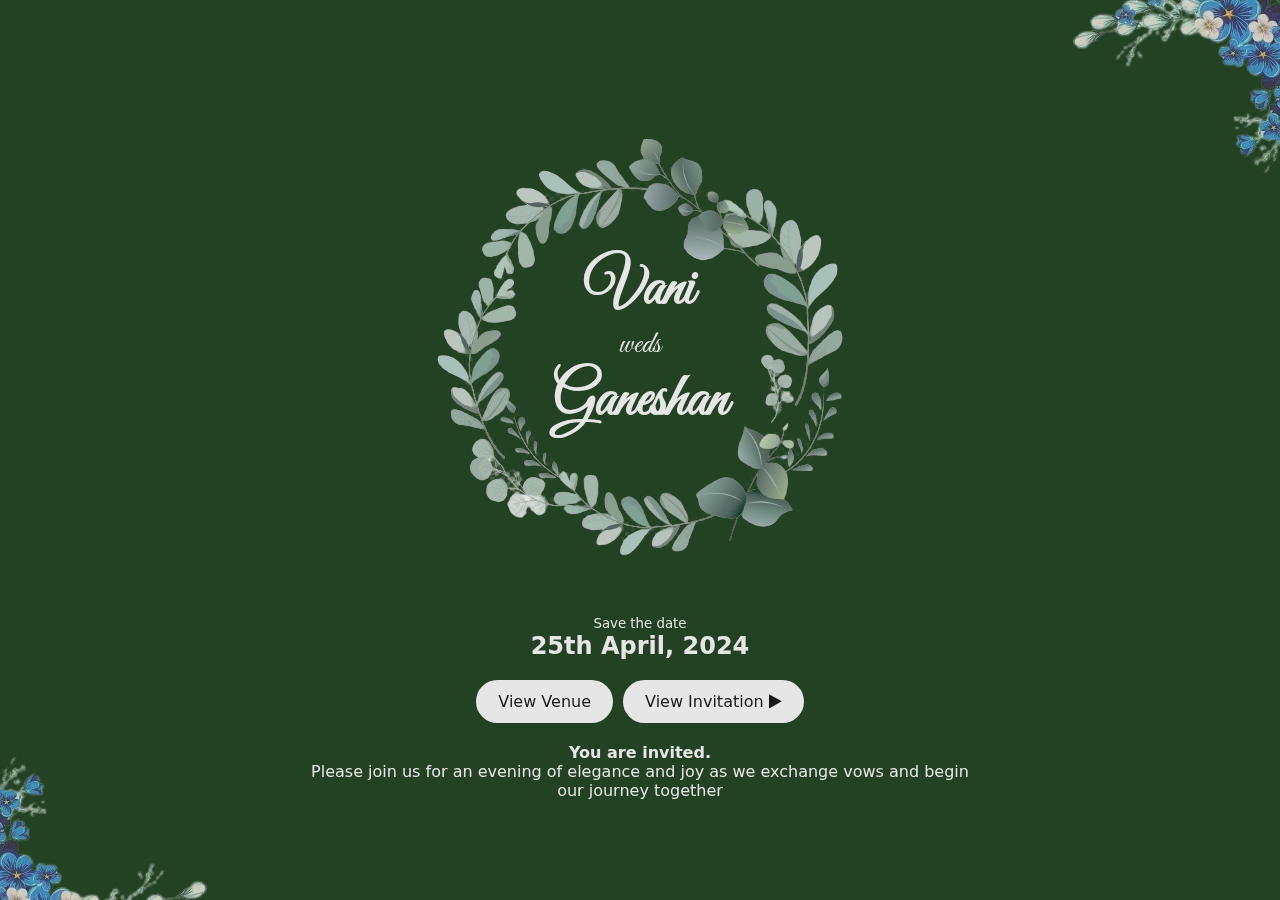
==== index.html @ a6036e23 "new build" ====
<!DOCTYPE html>
<html lang="en">

<head>
    <meta charset="UTF-8">
    <meta name="viewport" content="width=device-width, initial-scale=1.0">
    <link rel="preconnect" href="https://fonts.googleapis.com">
    <link rel="preconnect" href="https://fonts.gstatic.com" crossorigin>
    <link href="https://fonts.googleapis.com/css2?family=Great+Vibes&display=swap" rel="stylesheet">
    <link rel="stylesheet" href="style.css">
    <link rel="stylesheet" href="https://cdnjs.cloudflare.com/ajax/libs/font-awesome/4.7.0/css/font-awesome.min.css">
    <title>Ganeshan weds Vani</title>
</head>

<body>
    <!-- <div style="position: absolute; z-index: 11; top: 10px; left: 10px; cursor: pointer;">
        <i class="fa fa-close text-white" style="font-size: 30px; padding: 10px; display: none;" id="player"></i>
    </div> -->

    <div class="container">
        <!-- <iframe width="100%" height="100%" id="video-player" style="z-index: 10; display: none;"
            src="https://youtube.com/shorts/P50AzaZQmvg?si=YfFh6K1VttnjeCHO?autoplay=1" frameborder="0" allow="autoplay"
            allowfullscreen></iframe> -->

        <div class="sparkle sparkle-1"></div>
        <div class="sparkle sparkle-2"></div>
        <div class="sparkle sparkle-3"></div>
        <div class="sparkle sparkle-4"></div>

        <div class="leaf-bg">
            <img src="leaf-bg.png" alt="" class="leaf">
        </div>

        <div class="flower-sticky-1">
            <img src="side-stick.jpg" alt="">
        </div>

        <div class="flower-sticky-2">
            <img src="side-stick.jpg" alt="">
        </div>

        <div>
            <div class="text-center text-white font-cursive" style="margin-top: -200px;">
                <h1 style="line-height: 0;">Vani</h1>
                <p style="line-height: 1; ">weds</p>
                <h1 style="line-height: 0;">Ganeshan</h1>
            </div>

        </div>

        <div class="venue center text-center">
            <div class="text-white" style="width: 80%;">
                <div style="margin-bottom: 20px;">
                    <small class="m-0 p-0">Save the date</small>
                    <h2 class="p-0 m-0">25th April, 2024</h2>
                </div>

                <div class="center">
                    <div class="btn" id="click-venue">
                        <p class="p-0 m-0 text-black view-venue">View Venue</p>
                    </div>
                    <div class="btn" id="click-video" style="margin-left: 10px;">
                        <p class="p-0 m-0 text-black view-venue" onclick="window.location = 'video.html'">
                            View Invitation
                            <a href="https://www.youtube.com/shorts/P50AzaZQmvg" target="_blank">
                                <i class="fa fa-play text-black"></i>
                            </a>
                        </p>
                    </div>
                </div>

                <p style="font-weight: bold;" class="p-0 m-0">You are invited.</p>
                <p class="p-0 m-0">Please join us for an evening of elegance and joy as we exchange vows and begin our
                    journey together
                </p>
            </div>
        </div>
    </div>
</body>
<script>
    document.addEventListener('DOMContentLoaded', function () {
        var btn = document.querySelector('#click-venue');
        btn.addEventListener('click', function () {
            let url = 'https://maps.app.goo.gl/ggnWaMjtQCBZvXpR6'
            window.open(url, '_blank')
        })

        var clickVideo = document.getElementById('click-video')
        var videoPlayer = document.getElementById('video-player')
        var player = document.getElementById('player')
        // var overlayVideo = document.getElementById('overlayVideo')

        clickVideo.addEventListener('click', () => {
            // overlayVideo.style.zIndex = 10
            player.style.display = 'block'
            videoPlayer.style.display = 'block'
        })

        player.addEventListener('click', () => {
            // overlayVideo.style.zIndex = 0
            player.style.display = 'none'
            videoPlayer.style.display = 'none'
        })
    })
</script>

</html>
---- style.css ----
@font-face {
    font-family: 'CustomFont';
    src: url('https://example.com/font.ttf');
}

.m-0 {
    margin: 0;
}

.p-0 {
    padding: 0;
}

body {
    margin: 0;
    padding: 0;
    display: flex;
    justify-content: center;
    align-items: center;
    min-height: 100vh;
    overflow: hidden;
    font-family: 'system-ui';
}

.container {
    height: 100vh;
    width: 100vw;
    background-color: #0c310c;
    background-size: cover;
    background-position: center;
    display: flex;
    justify-content: center;
    align-items: center;
    position: relative;
    overflow: hidden;
    filter: contrast(0.8);
}

.overlay {
    position: absolute;
    width: 100vw;
    height: 100vh;
    justify-content: center;
    align-items: center;
    padding: 20px;
    background-color: #00000038;
}

.text-center {
    text-align: center;
}

.text-white {
    color: white;
}

.text-black {
    color: black;
}

.font-cursive {
    font-family: "Great Vibes", cursive;
    font-size: 30px;
    z-index: 10;
}

.leaf-bg {
    position: absolute;
    display: flex;
    justify-content: center;
    align-items: center;
    margin-top: -206px;
    animation: centerLeafFloat 5s infinite alternate ease-in-out;
}

.leaf {
    animation: rotate 60s linear infinite;
}

@keyframes rotate {
    from {
        transform: rotate(0deg);
    }

    to {
        transform: rotate(360deg);
    }
}

.center {
    display: flex;
    justify-content: center;
    align-items: center;
}

.venue {
    position: absolute;
    bottom: 100px;
}

.flower-sticky-1 {
    position: absolute;
    top: -50px;
    right: -20px;
    transform: rotate(-90deg);
    filter: contrast(0.8);
}

.flower-sticky-2 {
    position: absolute;
    bottom: -80px;
    left: -20px;
    transform: rotate(90deg);
    filter: contrast(0.8);
}

.btn {
    border: 2px solid white;
    padding: 10px;
    margin-bottom: 5px;
    padding-inline: 20px;
    border-radius: 50px;
    margin-bottom: 20px;
    background-color: white;
    cursor: pointer;
}


.sparkle {
    width: 30px;
    height: 30px;
    background-color: #fdd835;
    border-radius: 50%;
    position: absolute;
    opacity: 0;
}

.sparkle-1{
    animation: sparkleAnimation1 2s infinite ease-in-out;
    top: 40%;
    left: 25%;
}
.sparkle-2{
    animation: sparkleAnimation2 4s infinite ease-in-out;
    top: 50%;
    left: 40%;
}
.sparkle-3{
    animation: sparkleAnimation3 3s infinite ease-in-out;
    top: 35%;
    left: 70%;
}
.sparkle-4{
    animation: sparkleAnimation3 3s infinite ease-in-out;
    top: 30%;
    left: 50%;
}

@keyframes sparkleAnimation1 {
    0% {
        transform: scale(0);
        opacity: 1;
    }
    50% {
        transform: scale(1.5);
        opacity: 0;
    }
    100% {
        transform: scale(0);
        opacity: 1;
    }
}
@keyframes sparkleAnimation2 {
    0% {
        transform: scale(0);
        opacity: 1;
    }
    50% {
        transform: scale(1.5);
        opacity: 0;
    }
    100% {
        transform: scale(0);
        opacity: 1;
    }
}
@keyframes sparkleAnimation3 {
    0% {
        transform: scale(0);
        opacity: 1;
    }
    50% {
        transform: scale(1.5);
        opacity: 0;
    }
    100% {
        transform: scale(0);
        opacity: 1;
    }
}
@keyframes sparkleAnimation4 {
    0% {
        transform: scale(0);
        opacity: 1;
    }
    50% {
        transform: scale(1.5);
        opacity: 0;
    }
    100% {
        transform: scale(0);
        opacity: 1;
    }
}
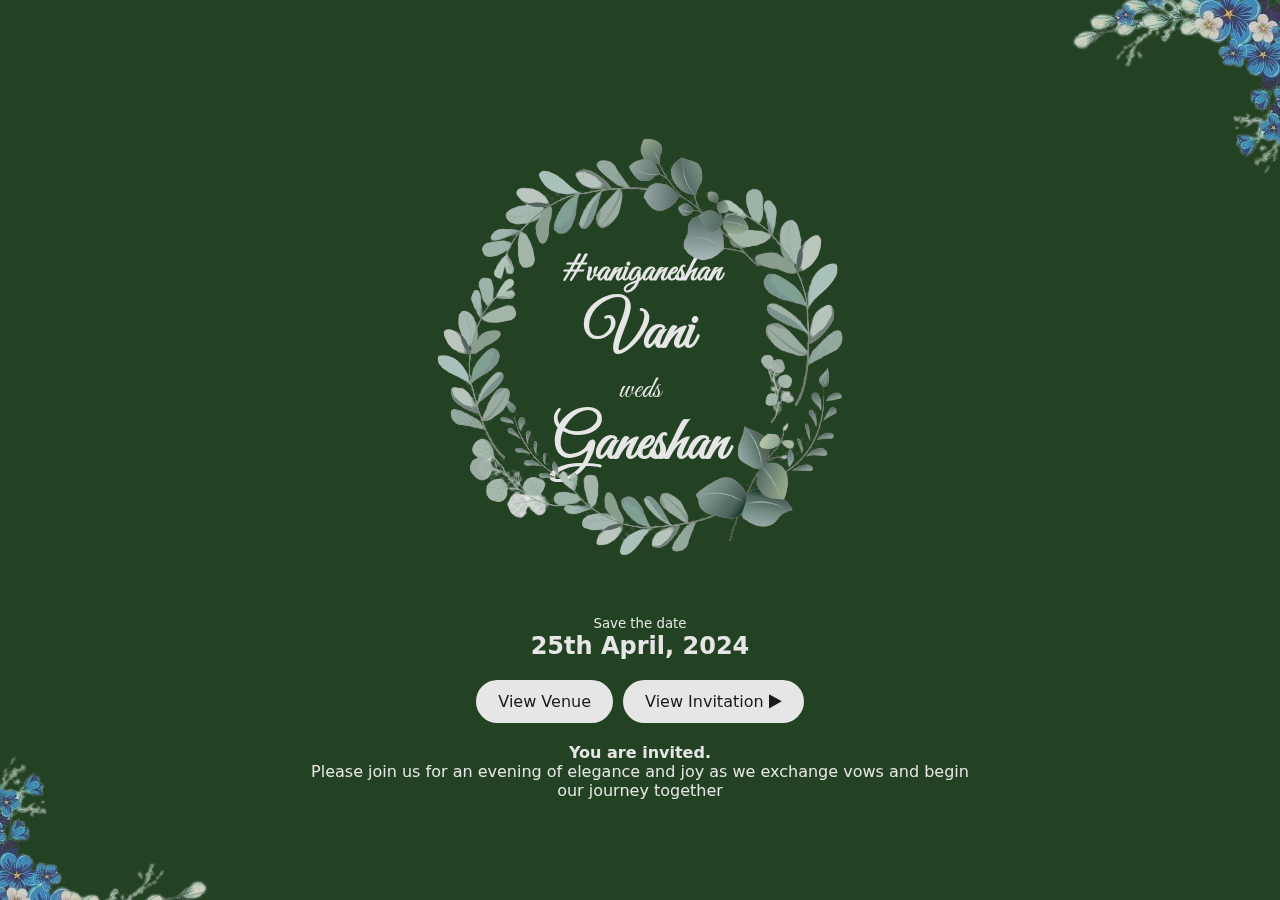
==== commit a4c5fe4f: "hashtag aaded" ====
--- a/index.html
+++ b/index.html
@@ -9,7 +9,7 @@
     <link href="https://fonts.googleapis.com/css2?family=Great+Vibes&display=swap" rel="stylesheet">
     <link rel="stylesheet" href="style.css">
     <link rel="stylesheet" href="https://cdnjs.cloudflare.com/ajax/libs/font-awesome/4.7.0/css/font-awesome.min.css">
-    <title>Ganeshan weds Vani</title>
+    <title>Vani weds Ganeshan Invitation</title>
 </head>
 
 <body>
@@ -41,6 +41,7 @@
 
         <div>
             <div class="text-center text-white font-cursive" style="margin-top: -200px;">
+                <h3>#vaniganeshan</h3>
                 <h1 style="line-height: 0;">Vani</h1>
                 <p style="line-height: 1; ">weds</p>
                 <h1 style="line-height: 0;">Ganeshan</h1>
